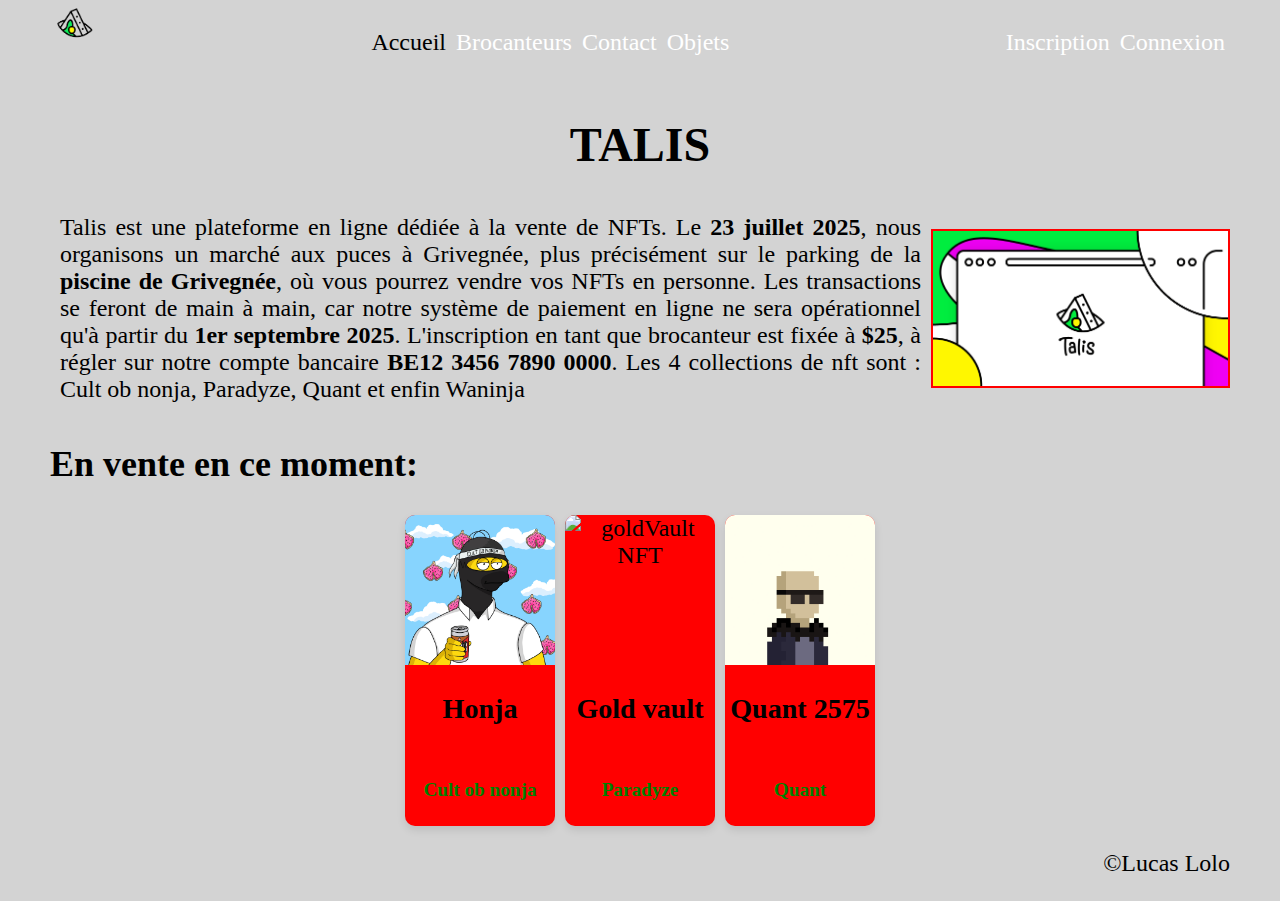
==== index.html @ 9573cf01 "page accueil + page contact" ====
<!DOCTYPE html>
<html lang="fr">

    <head>
        <meta charset="UTF-8">
        <meta name="viewport" content="width=device-width, initial-scale=1.0">
        <title>NFT</title>
        <link rel="stylesheet" href="css/index.css">
    </head>

    <body>
      <header>
        <div class="logo-container">
          <img src="img/logo.png" alt="logo talis" width="50" height="50">
        </div>
        <div class="navigation-container">
            <ul>
                <li><a href="#" style="color : black;">Accueil</a></li>
                <li><a href="#">Brocanteurs</a></li>
                <li><a href="contact.html">Contact</a></li>
                <li><a href="#">Objets</a></li>
            </ul>
        </div>
        <div class="authentification-container">
            <ul>
                <li><a href="#">Inscription</a></li>
                <li><a href="#">Connexion</a></li>
            </ul>
        </div>
    </header>

    <main>
      <section>
        <h1>TALIS</h1>
        <div class="bloc_description_image">
          <p>Talis est une plateforme en ligne dédiée à la vente de NFTs. Le <strong>23 juillet 2025</strong>, nous organisons un marché aux puces  
            à Grivegnée, plus précisément sur le parking de la <strong>piscine de Grivegnée</strong>, où vous pourrez vendre vos NFTs en personne. Les transactions se feront de main à main, car notre système  
            de paiement en ligne ne sera opérationnel qu'à partir du <strong>1er septembre 2025</strong>. L'inscription en tant que brocanteur est  
            fixée à <strong>$25</strong>, à régler sur notre compte bancaire <strong>BE12 3456 7890 0000</strong>. Les 4 collections de nft sont : Cult ob nonja, Paradyze, Quant et enfin Waninja  
          </p>
          <img src="img/talis.png" alt="talis image">
        </div>
        <h2>En vente en ce moment:</h2>

        <ul class="container_3_images_aleatoires">
          <li>
            <article class="nft-item">
              <img src="img/CultObNonja/Honja.jpg" alt="Honja NFT">
              <a href="#">
                <h3>Honja</h3>
              </a>
                <h4>Cult ob nonja</h4>
            </article>
          </li>

          <li>
            <article class="nft-item">
              <img src="img/paradyze/Gold-Vault.gif" alt="goldVault NFT">
              <a href="#">
                <h3>Gold vault</h3>
              </a>
                <h4>Paradyze</h4>
              
            </article>
          </li>

          <li>
            <article class="nft-item">
              <img src="img/qunt/Quant2575.png" alt="Quant2575 NFT">
              <a href="#">
                <h3>Quant 2575</h3>
              </a>
                <h4>Quant</h4>
            </article>
          </li>
      </ul>
      


            
      </section>
    </main>

    <footer>
        <p> &copy;Lucas Lolo </p>
    </footer>

    </body>
</html>
---- css/index.css ----
/*--------------------------------------MEDIA-QUERIES-------------------------------------------*/
@media(max-width: 830px){
    header{
        display: flex;
        flex-direction: column;
    }
    .logo-container{
        display: flex;
        justify-content: center;
    }
    .navigation-container {
        display: flex;
        justify-content: center;
    }
    .navigation-container ul{
        display: flex;
        justify-content: center;
    }
    
    .authentification-container {
        display: flex;
        justify-content: center;
        padding: 0;
    }
    .bloc_description_image img {
        display: none;
    }
}

@media(max-width: 380px){
    ul{
        display: flex;
        flex-direction: column;
        padding: 0;
    }
}

/*--------------------------------------GENERALE-------------------------------------------*/
body{
    margin: 0;
    padding: 0px 50px;
    font-size: 1.5em;
    background-color: lightgrey;
}


ul {
    list-style-type: none;
    display: flex;
}

a {
    text-decoration: none;
    color: white;
}
footer{
    text-align: right;
}
h1{
    text-align: center;
}
/*------------------------------HEADER-PRINCIPALE-------------------------------*/
header {
    display: flex;
    justify-content: space-between;
}
.logo-container{
    display: flex;
}
.navigation-container {
    display: flex;
}
.authentification-container {
    display: flex;
}
header li{
    padding: 5px;
}

/*------------------------------ACCUEIL-------------------------------*/
.bloc_description_image{
    display: flex; 
    align-items: center; 
    width: 100%;
    height: 100%;
}

.bloc_description_image p{
    flex: 1;
    width: 75%; 
    margin: 0; 
    padding: 10px;
    text-align: justify;
}

.bloc_description_image img{
    width: 25%;
    height: auto;
    border: solid 2px red;
}

.container_3_images_aleatoires {
    display: flex;
    flex-wrap: wrap;
    justify-content: center;
    padding: 0;
    margin: 0;
    width: 100%;
}
    
.nft-item {
    width: 150px;
    margin: 0px 5px;
    height: 100%;
    background-color: #f0f0f0;
    border-radius: 10px;
    box-shadow: 0 4px 8px rgba(0, 0, 0, 0.1);
    overflow: hidden;
    text-align: center;
    display: flex; 
    flex-direction: column;
    align-items: center;
    background-color: red;
}

.nft-item img {
    width: 100%;
    height: 50%;
    object-fit: cover;
    display: block;
}

.nft-item h3{
    color: black;
}

.nft-item h4{
    color: green;
    font-size: 0.8em;
}


/*------------------------------PAGE DE CONTACT-------------------------------*/
#contactForm {
    max-width: 400px;
    margin: auto;
    padding: 20px;
}
form {
    display: flex;
    flex-direction: column;
    gap: 10px;
}
input, textarea, button {
    padding: 10px;
    font-size: 16px;
}
button:disabled {
    background-color: grey;
    cursor: not-allowed;
}
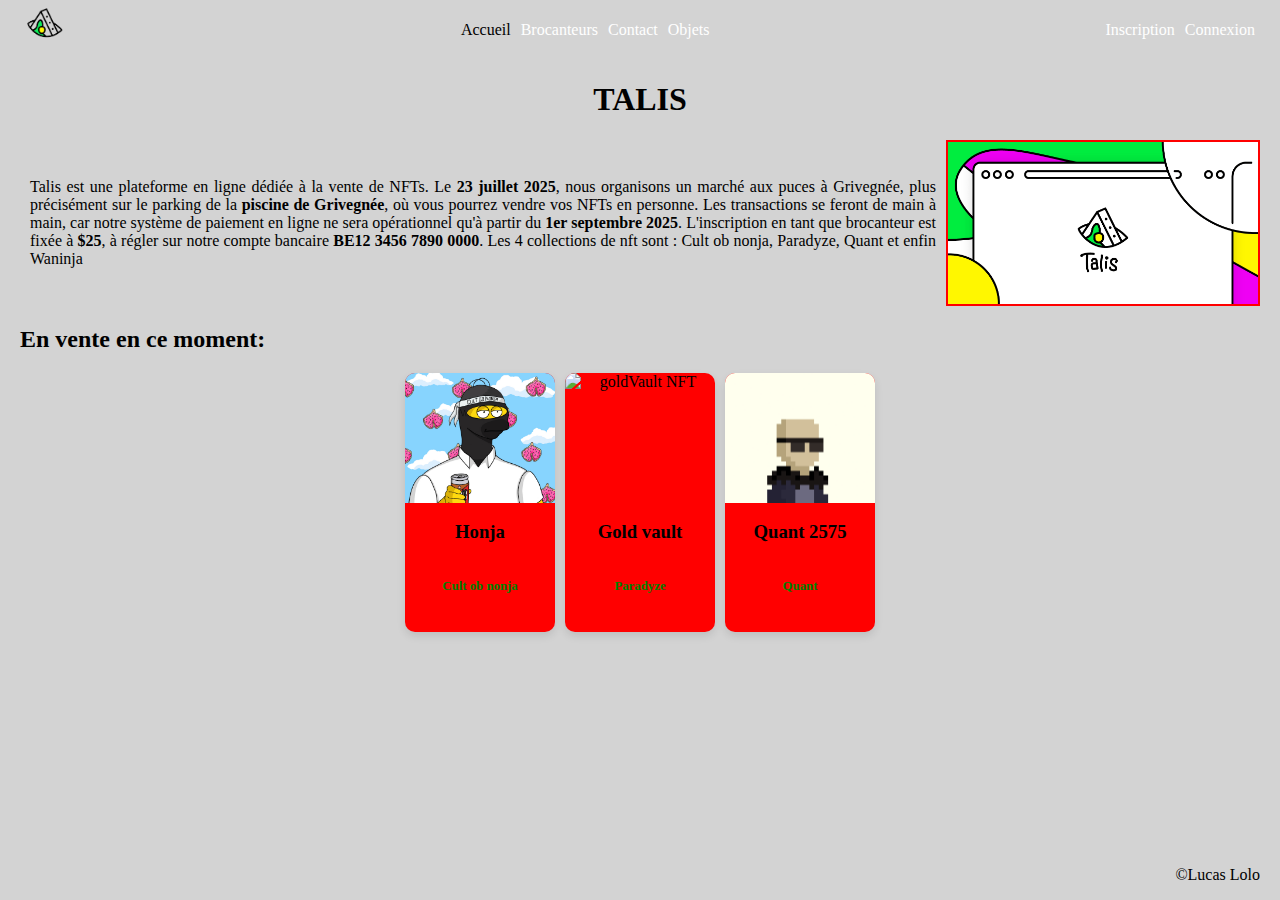
==== commit a0c3ef7f: "avancement projet manque brocanteurs, brocanteur et objets" ====
--- a/index.html
+++ b/index.html
@@ -16,15 +16,15 @@
         <div class="navigation-container">
             <ul>
                 <li><a href="#" style="color : black;">Accueil</a></li>
-                <li><a href="#">Brocanteurs</a></li>
+                <li><a href="brocanteurs.html">Brocanteurs</a></li>
                 <li><a href="contact.html">Contact</a></li>
                 <li><a href="#">Objets</a></li>
             </ul>
         </div>
         <div class="authentification-container">
             <ul>
-                <li><a href="#">Inscription</a></li>
-                <li><a href="#">Connexion</a></li>
+                <li><a href="inscription.html">Inscription</a></li>
+                <li><a href="connexion.html">Connexion</a></li>
             </ul>
         </div>
     </header>
--- a/css/index.css
+++ b/css/index.css
@@ -1,5 +1,5 @@
 /*--------------------------------------MEDIA-QUERIES-------------------------------------------*/
-@media(max-width: 830px){
+@media(max-width: 570px){
     header{
         display: flex;
         flex-direction: column;
@@ -12,37 +12,32 @@
         display: flex;
         justify-content: center;
     }
-    .navigation-container ul{
+    .authentification-container {
         display: flex;
         justify-content: center;
     }
     
-    .authentification-container {
-        display: flex;
-        justify-content: center;
-        padding: 0;
-    }
     .bloc_description_image img {
         display: none;
     }
 }
 
-@media(max-width: 380px){
-    ul{
-        display: flex;
-        flex-direction: column;
-        padding: 0;
-    }
-}
+
 
 /*--------------------------------------GENERALE-------------------------------------------*/
 body{
     margin: 0;
-    padding: 0px 50px;
-    font-size: 1.5em;
+    padding: 0px 20px;
+    font-size: 1em;
     background-color: lightgrey;
-}
-
+    display: flex;
+    flex-direction: column;
+    min-height: 100vh;
+}
+
+main{
+    flex: 1;
+}
 
 ul {
     list-style-type: none;
@@ -53,7 +48,8 @@
     text-decoration: none;
     color: white;
 }
-footer{
+footer {
+    width: 100%;
     text-align: right;
 }
 h1{
@@ -64,15 +60,7 @@
     display: flex;
     justify-content: space-between;
 }
-.logo-container{
-    display: flex;
-}
-.navigation-container {
-    display: flex;
-}
-.authentification-container {
-    display: flex;
-}
+
 header li{
     padding: 5px;
 }
@@ -145,17 +133,74 @@
     max-width: 400px;
     margin: auto;
     padding: 20px;
-}
-form {
     display: flex;
     flex-direction: column;
     gap: 10px;
 }
+
 input, textarea, button {
     padding: 10px;
     font-size: 16px;
 }
 button:disabled {
     background-color: grey;
-    cursor: not-allowed;
-}+}
+
+/*------------------------------PAGE D'INSCRIPTION-------------------------------*/
+#inscriptionForm {
+    max-width: 400px;
+    margin: auto;
+    padding: 20px;
+    display: flex;
+    flex-direction: column;
+    gap: 10px;
+}
+
+#inscriptionForm input, #inscriptionForm textarea, #inscriptionForm button, #inscriptionForm select {
+    padding: 10px;
+    font-size: 16px;
+}
+/*------------------------------PAGE DE CONNEXION-------------------------------*/
+#connexionForm {
+    max-width: 400px;
+    margin: auto;
+    padding: 20px;
+    display: flex;
+    flex-direction: column;
+    gap: 10px;
+}
+/*------------------------------PAGE DES BROCANTEURS-------------------------------*/
+.container_brocanteurs {
+    display: flex;
+    flex-wrap: wrap;
+    justify-content: center;
+    padding: 0;
+    margin: 0;
+    width: 100%;
+}
+    
+.brocanteur-item {
+    width: 150px;
+    margin: 0px 5px;
+    height: 100%;
+    background-color: #f0f0f0;
+    border-radius: 10px;
+    box-shadow: 0 4px 8px rgba(0, 0, 0, 0.1);
+    overflow: hidden;
+    text-align: center;
+    display: flex; 
+    flex-direction: column;
+    align-items: center;
+    background-color: white;
+}
+
+.brocanteur-item img {
+    width: 100%;
+    height: 50%;
+    object-fit: cover;
+    display: block;
+}
+
+.brocanteur-item h3{
+    color: black;
+}
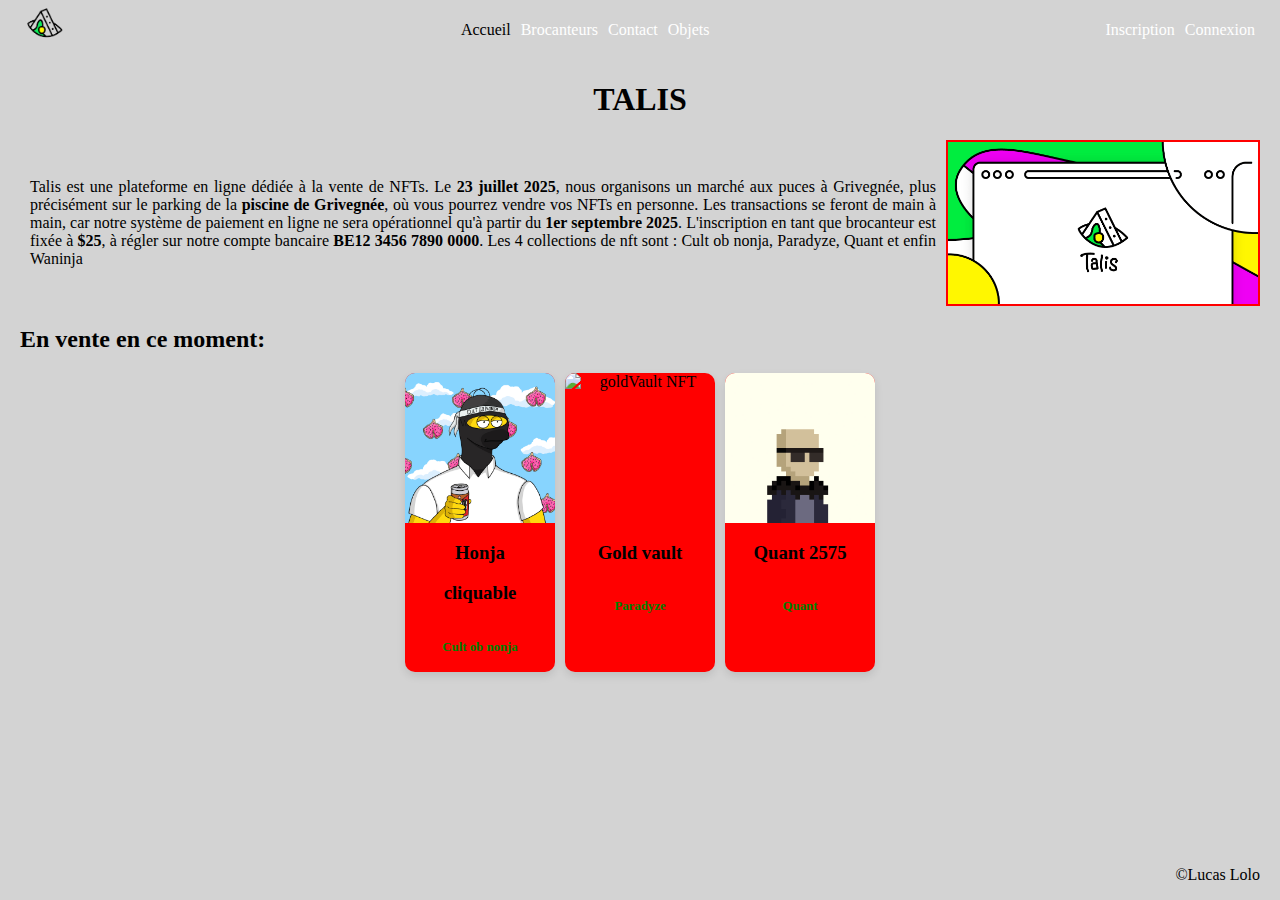
==== commit 0b932264: "il faut terminer la logique du siteweb" ====
--- a/index.html
+++ b/index.html
@@ -18,7 +18,7 @@
                 <li><a href="#" style="color : black;">Accueil</a></li>
                 <li><a href="brocanteurs.html">Brocanteurs</a></li>
                 <li><a href="contact.html">Contact</a></li>
-                <li><a href="#">Objets</a></li>
+                <li><a href="objets.html">Objets</a></li>
             </ul>
         </div>
         <div class="authentification-container">
@@ -46,8 +46,9 @@
           <li>
             <article class="nft-item">
               <img src="img/CultObNonja/Honja.jpg" alt="Honja NFT">
-              <a href="#">
+              <a href="objet.html">
                 <h3>Honja</h3>
+                <h3>cliquable</h3>
               </a>
                 <h4>Cult ob nonja</h4>
             </article>
--- a/css/index.css
+++ b/css/index.css
@@ -204,3 +204,39 @@
 .brocanteur-item h3{
     color: black;
 }
+/*------------------------------PAGE DES OBJETS-------------------------------*/
+
+.container_objets {
+    display: flex;
+    flex-wrap: wrap;
+    justify-content: center;
+    padding: 0;
+    margin: 0;
+    width: 100%;
+}
+    
+.objet-item {
+    width: 150px;
+    margin: 0px 5px;
+    height: 100%;
+    background-color: #f0f0f0;
+    border-radius: 10px;
+    box-shadow: 0 4px 8px rgba(0, 0, 0, 0.1);
+    overflow: hidden;
+    text-align: center;
+    display: flex; 
+    flex-direction: column;
+    align-items: center;
+    background-color: white;
+}
+
+.objet-item img {
+    width: 100%;
+    height: 50%;
+    object-fit: cover;
+    display: block;
+}
+
+.objet-item h3{
+    color: black;
+}